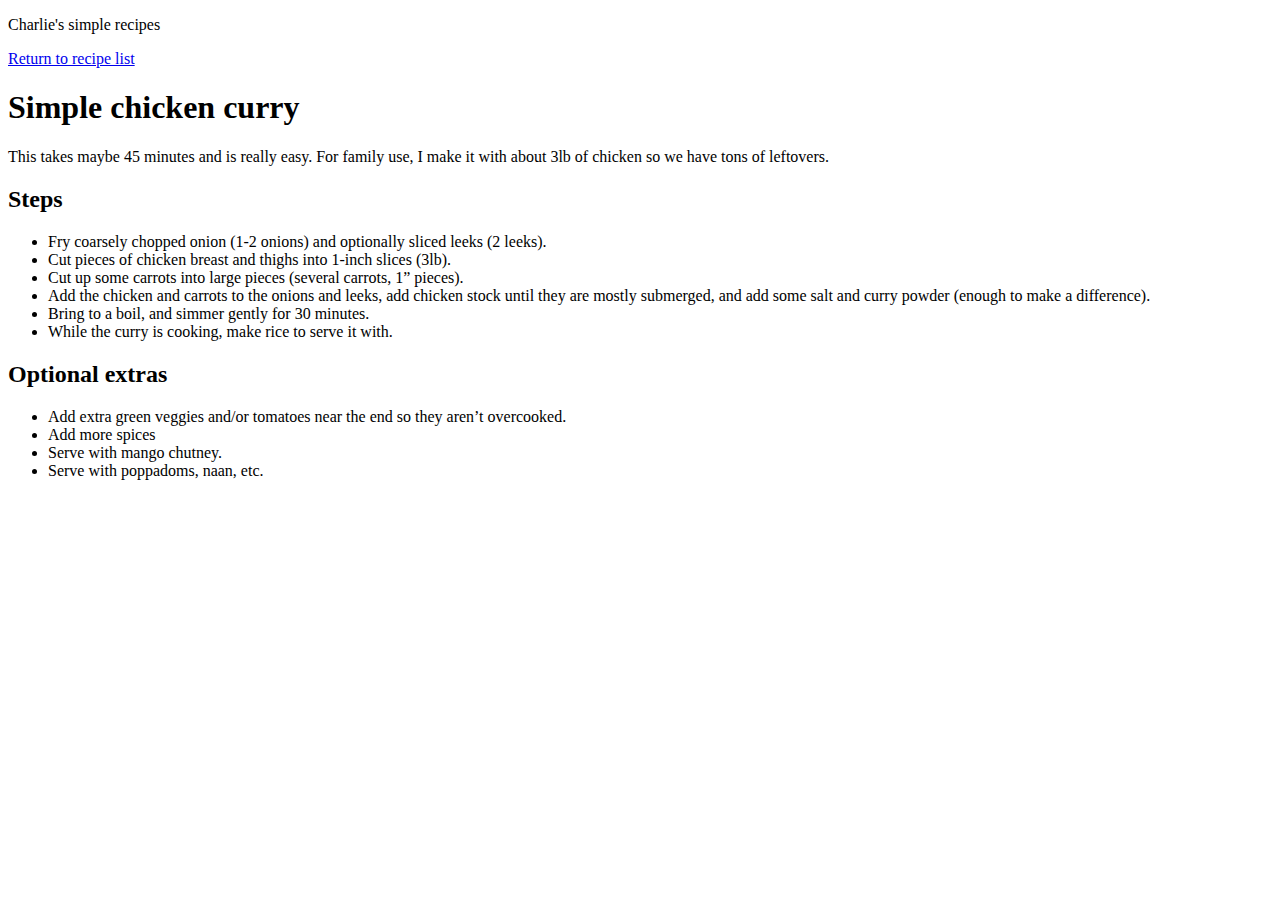
==== chicken-curry.html @ 7cafce6b "First two recipes added" ====
<!DOCTYPE html>
<html lang="en">
<head>
    <meta charset="UTF-8">
    <title>Simple chicken curry</title>
</head>
<body>
    <p>Charlie's simple recipes</p>
    <p><a href="index.html">Return to recipe list</a></p>
    <h1>Simple chicken curry</h1>
    <p>This takes maybe 45 minutes and is really easy. For family use, I make it with about 3lb of chicken so we have tons of leftovers.
    </p>
    <h2>Steps</h2>
    <ul>
        <li>Fry coarsely chopped onion (1-2 onions) and optionally sliced leeks (2 leeks).</li>
        <li>Cut pieces of chicken breast and thighs into 1-inch slices (3lb).</li>
        <li>Cut up some carrots into large pieces (several carrots, 1” pieces).</li>
        <li>Add the chicken and carrots to the onions and leeks, add chicken stock until they are mostly submerged, and add some salt and curry powder (enough to make a difference).</li>
        <li>Bring to a boil, and simmer gently for 30 minutes.</li>
        <li>While the curry is cooking, make rice to serve it with.</li>
    </ul>
    <h2>Optional extras</h2>
    <ul>
        <li>Add extra green veggies and/or tomatoes near the end so they aren’t overcooked.</li>
        <li>Add more spices</li>
        <li>Serve with mango chutney.</li>
        <li>Serve with poppadoms, naan, etc.</li>
    </ul>
</body>
</html>
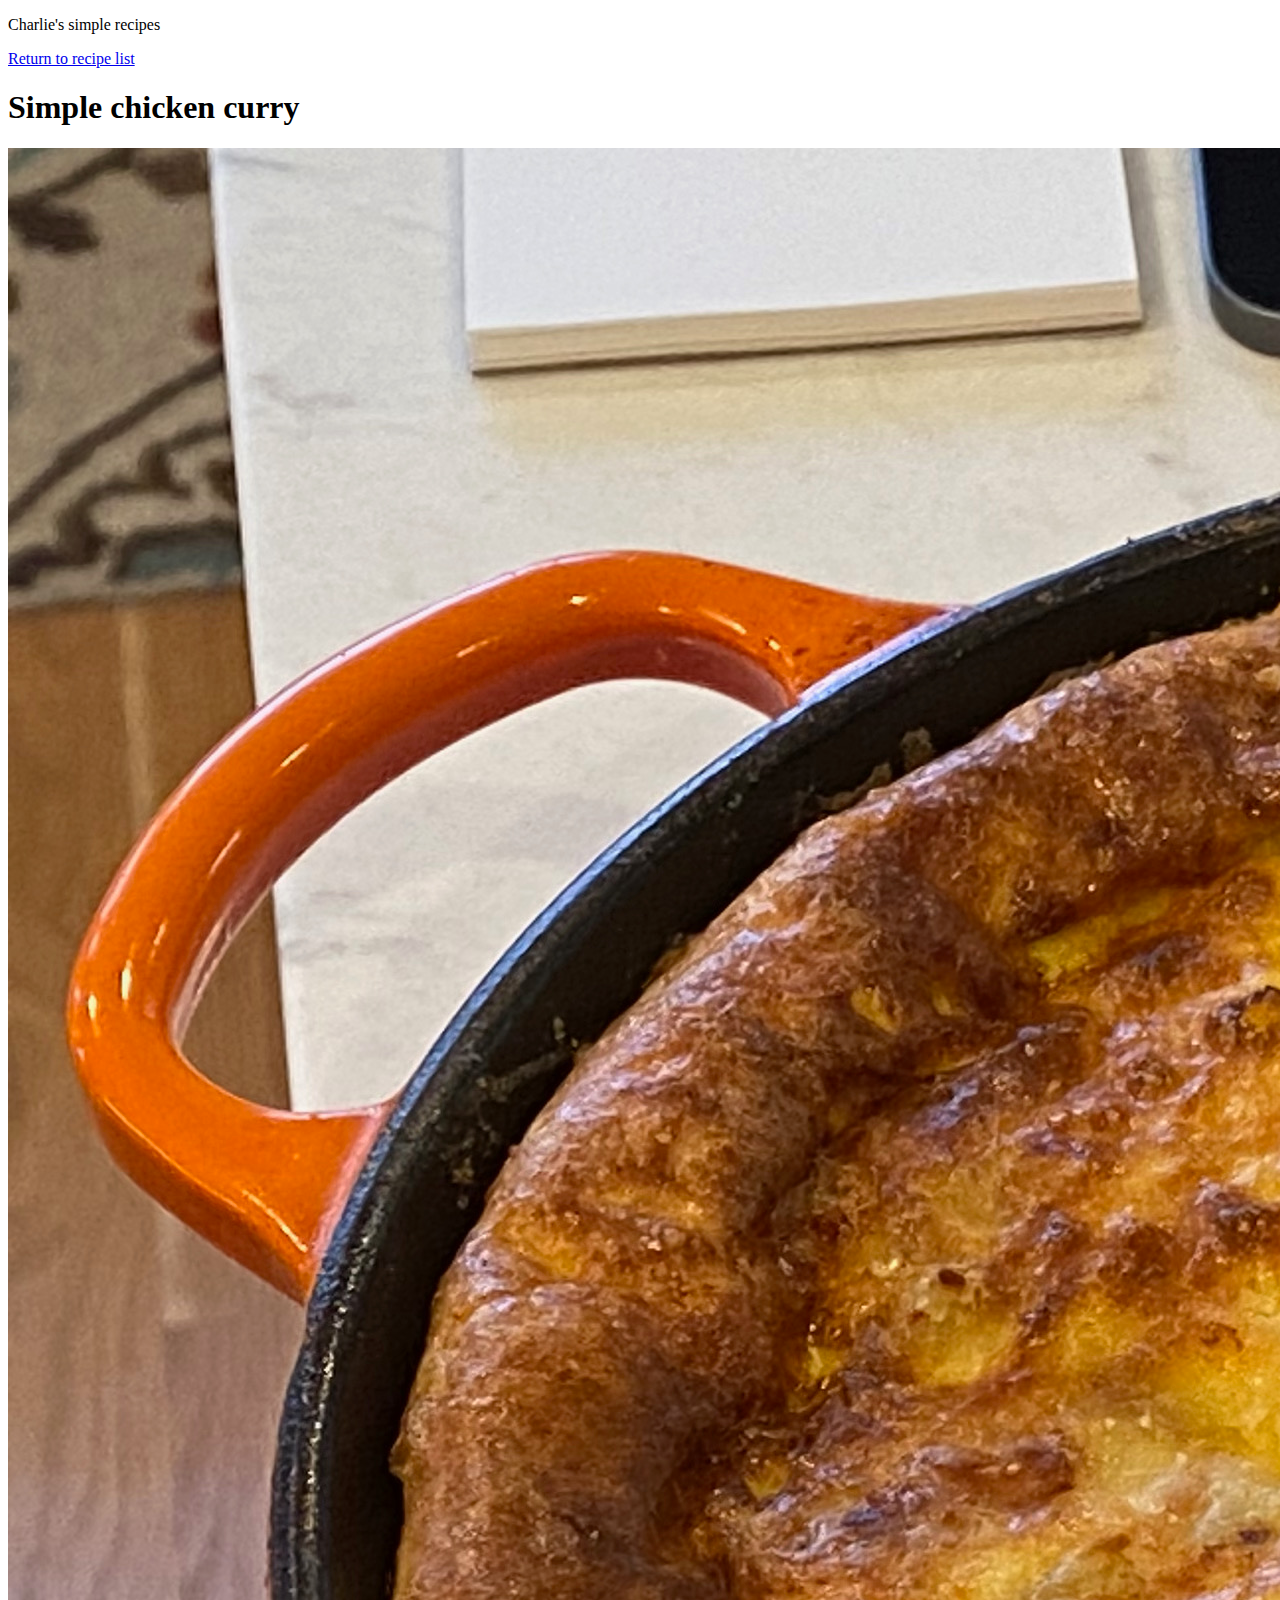
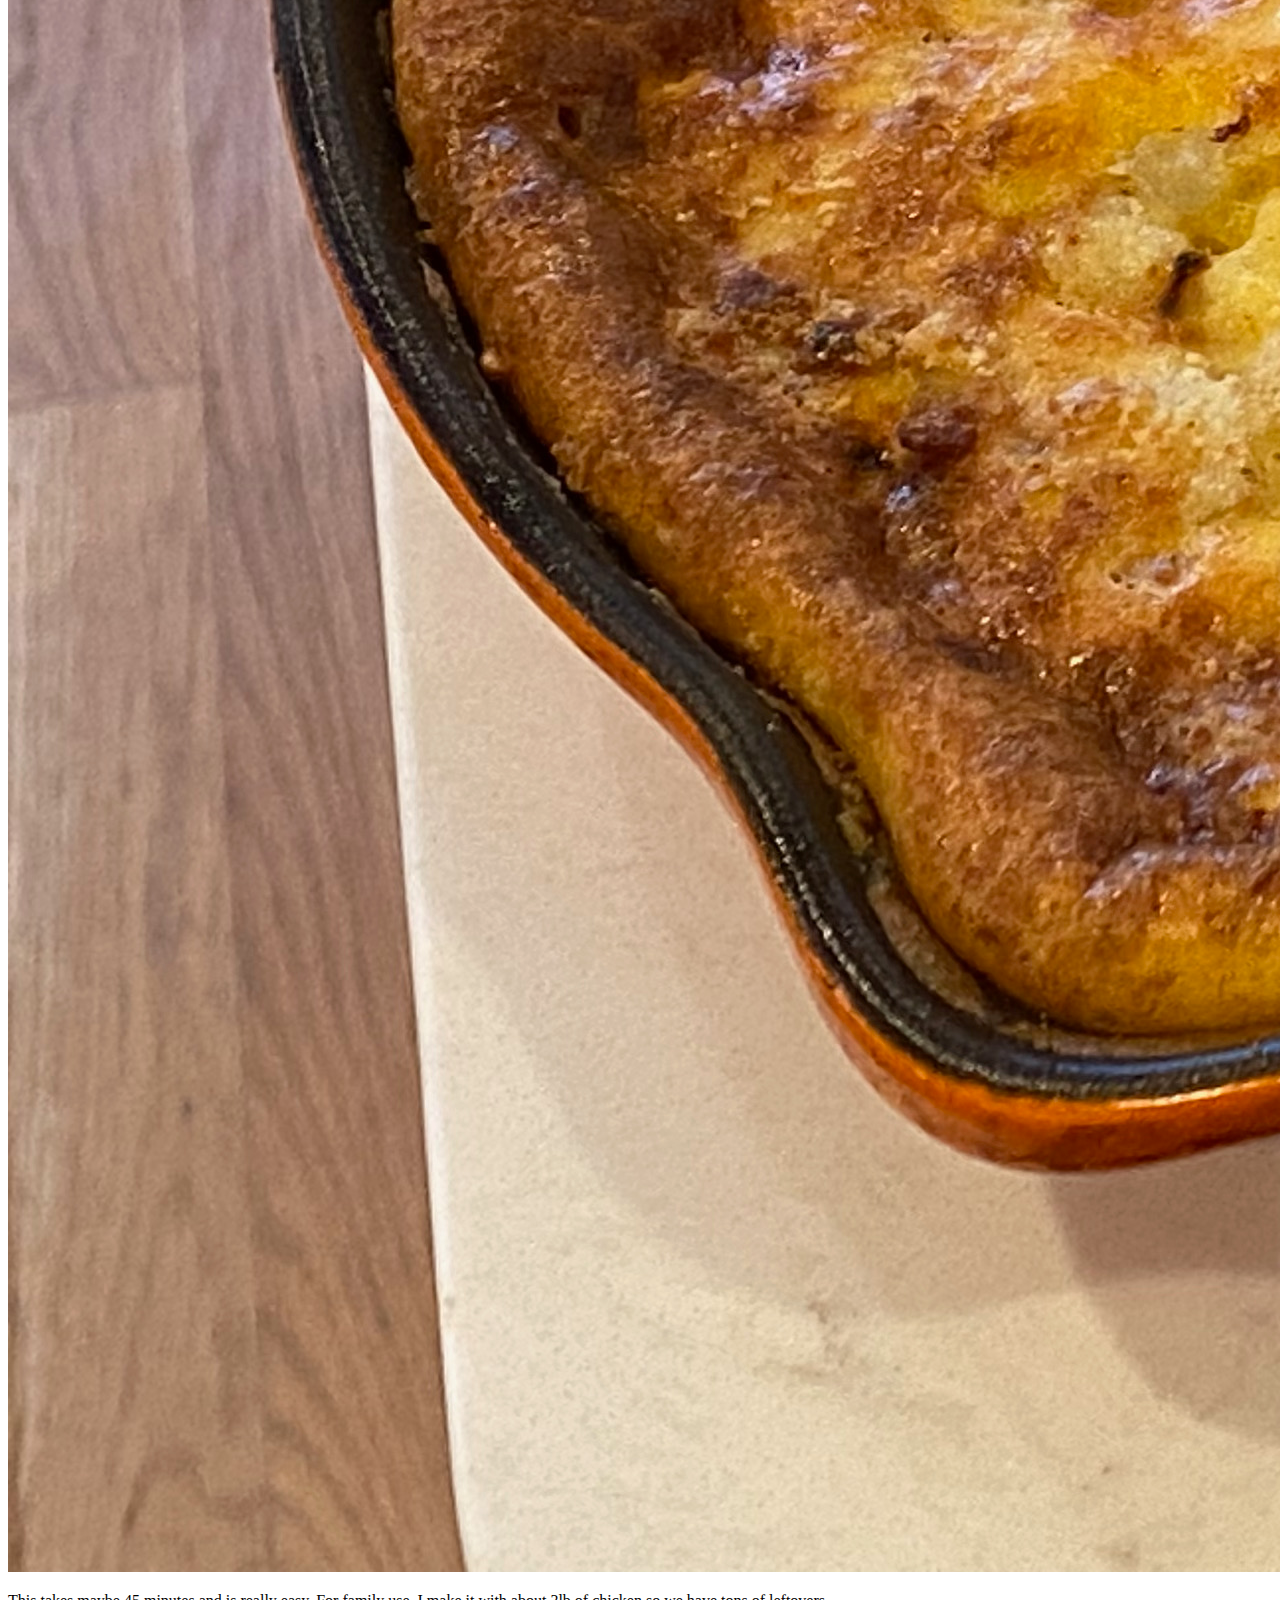
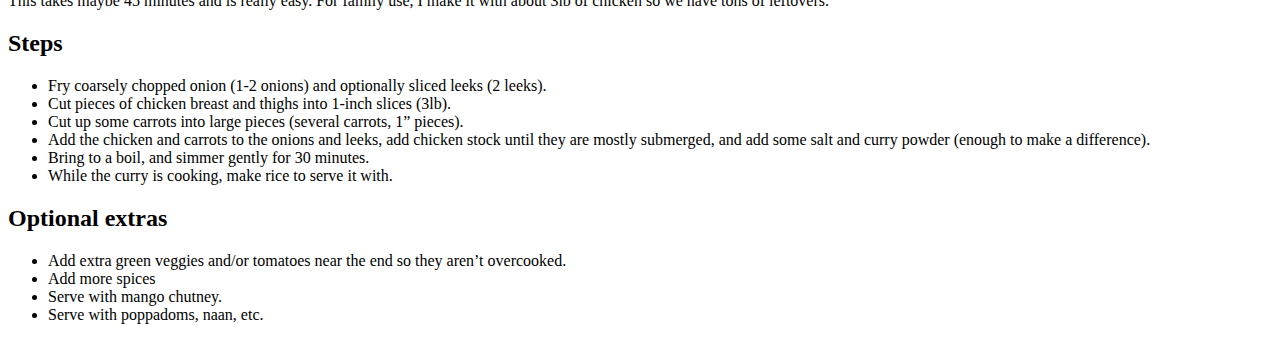
==== commit 68a6f4c7: "Added temporary images" ====
--- a/chicken-curry.html
+++ b/chicken-curry.html
@@ -8,6 +8,7 @@
     <p>Charlie's simple recipes</p>
     <p><a href="index.html">Return to recipe list</a></p>
     <h1>Simple chicken curry</h1>
+    <img src="images/frittata.jpeg">
     <p>This takes maybe 45 minutes and is really easy. For family use, I make it with about 3lb of chicken so we have tons of leftovers.
     </p>
     <h2>Steps</h2>
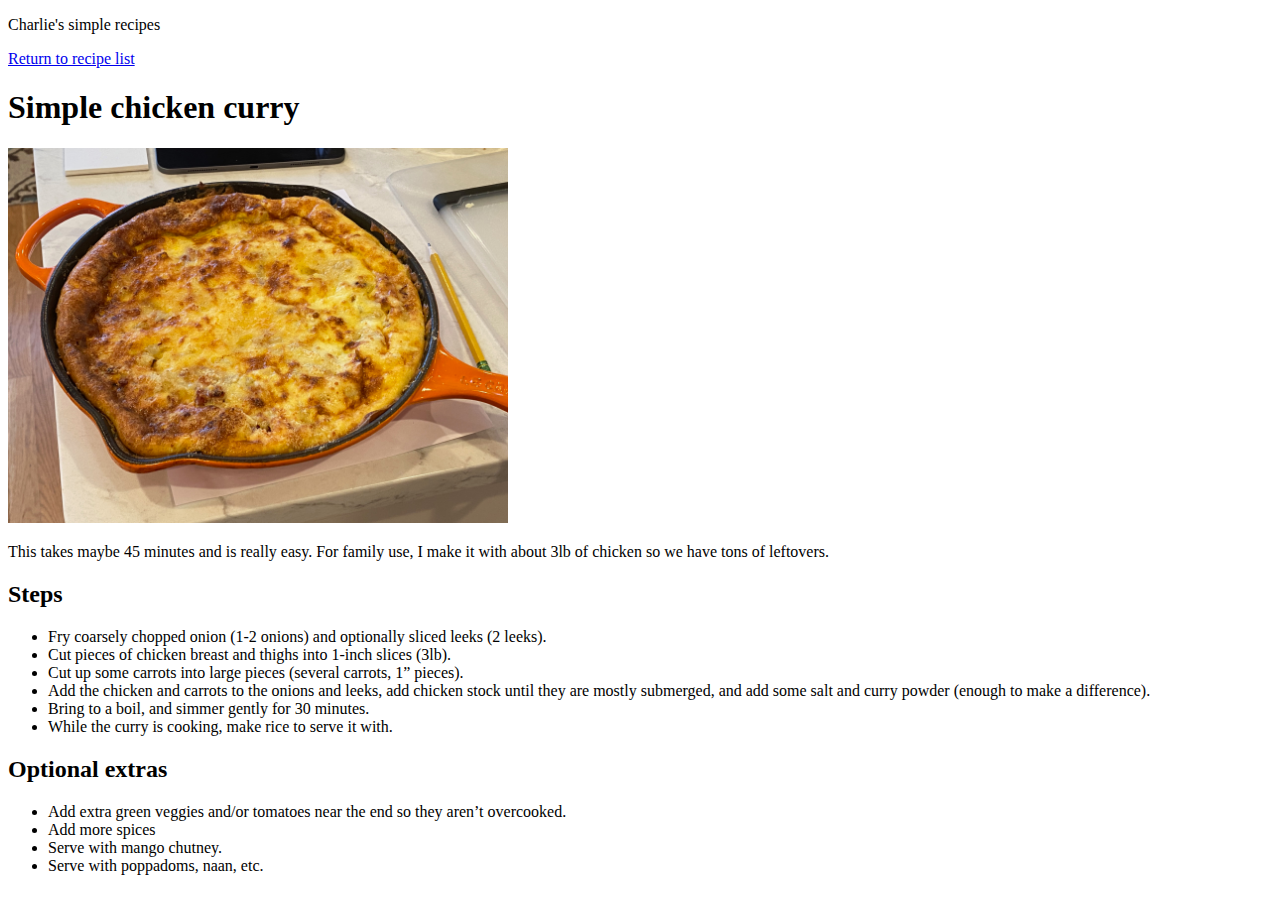
==== commit a85e71f8: "Linked stylesheet" ====
--- a/chicken-curry.html
+++ b/chicken-curry.html
@@ -3,6 +3,7 @@
 <head>
     <meta charset="UTF-8">
     <title>Simple chicken curry</title>
+    <link rel="stylesheet" href="styles.css">
 </head>
 <body>
     <p>Charlie's simple recipes</p>
--- a/styles.css
+++ b/styles.css
@@ -0,0 +1,6 @@
+/* styles.css */
+
+img {
+    height: auto;
+    width: 500px;
+  }